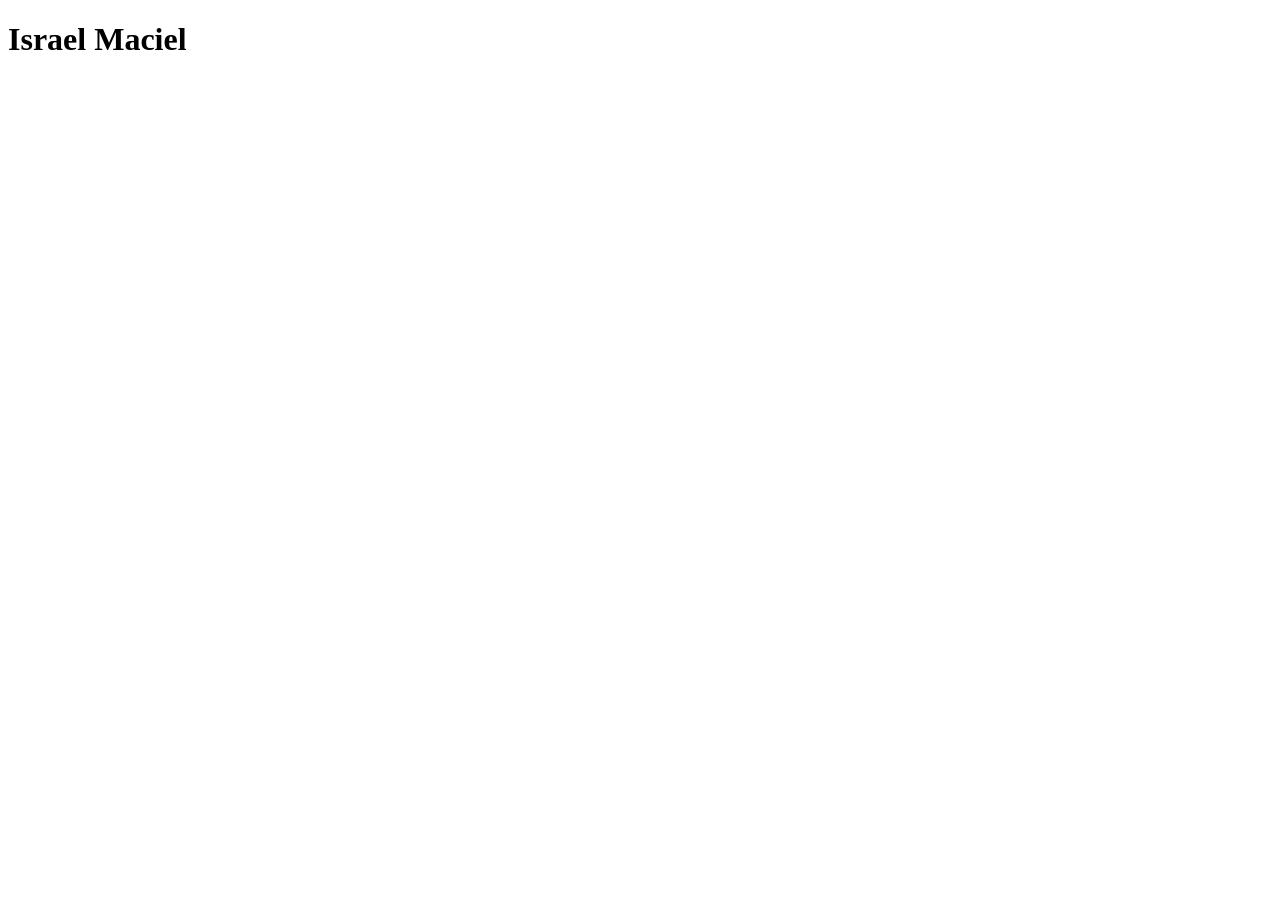
==== index.html @ b0d38db8 "inicial index.html" ====
<!DOCTYPE html>
<html lang="en">
<head>
    <meta charset="UTF-8">
    <meta name="viewport" content="width=, initial-scale=1.0">
    <title>Document</title>
</head>
<body>
    <h1>Israel Maciel</h1>
</body>
</html>
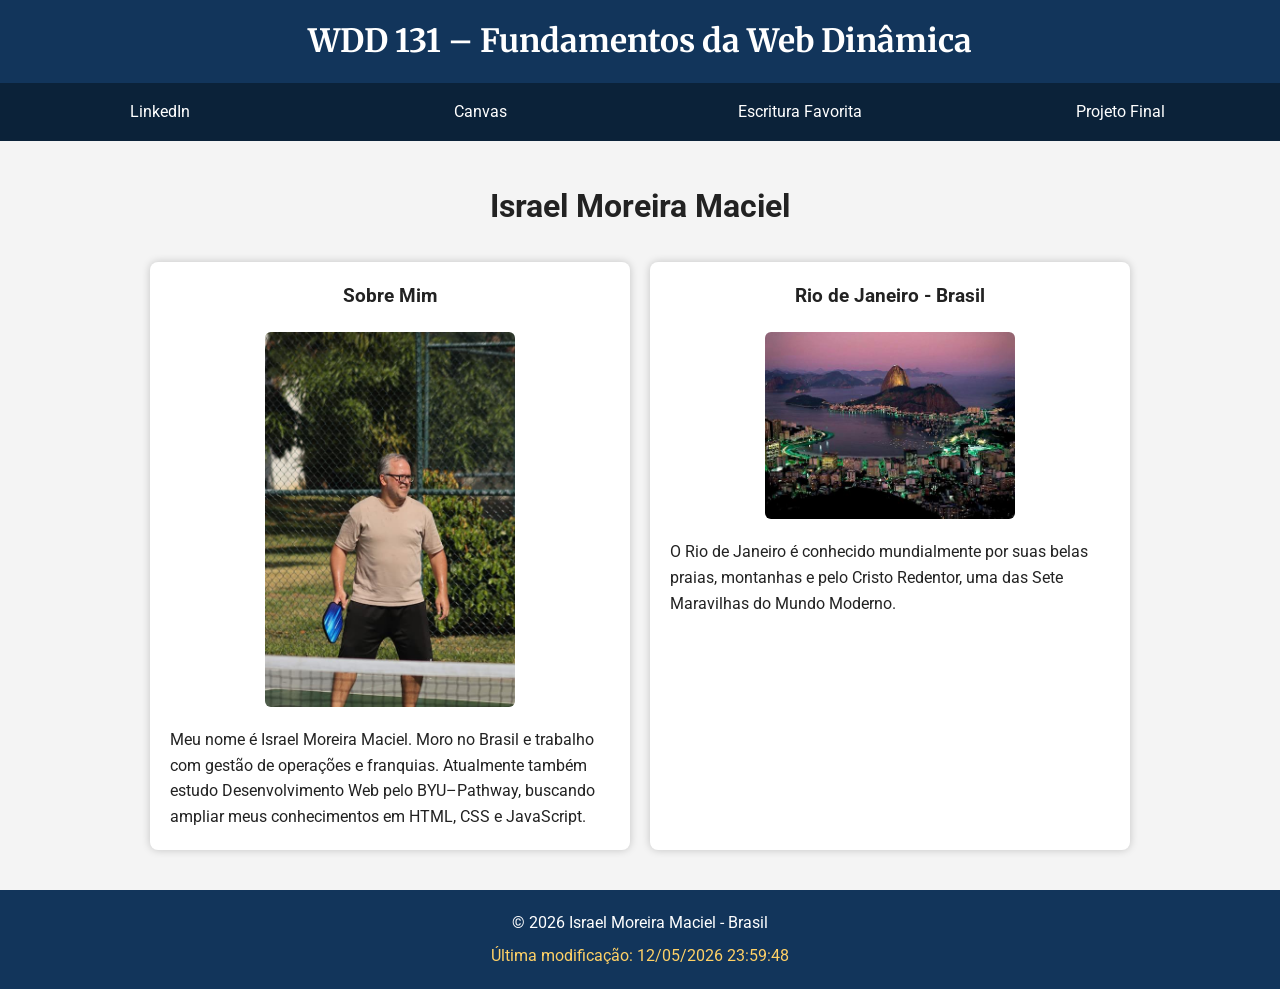
==== commit 26a83114: "semana 1" ====
--- a/index.html
+++ b/index.html
@@ -1,11 +1,108 @@
 <!DOCTYPE html>
-<html lang="en">
+<html lang="pt-BR">
+
 <head>
     <meta charset="UTF-8">
-    <meta name="viewport" content="width=, initial-scale=1.0">
-    <title>Document</title>
+    <meta name="viewport" content="width=device-width, initial-scale=1.0">
+
+    <title>WDD 131 – Fundamentos da Web Dinâmica - Israel Maciel</title>
+
+    <meta name="description"
+        content="WDD 131 – Fundamentos da Web Dinâmica. Israel Moreira Maciel. Página inicial do curso contendo informações pessoais, desenvolvimento web, HTML, CSS e JavaScript.">
+
+    <meta name="author" content="Israel Moreira Maciel">
+
+    <link rel="preconnect" href="https://fonts.googleapis.com">
+    <link rel="preconnect" href="https://fonts.gstatic.com" crossorigin>
+
+    <link href="https://fonts.googleapis.com/css2?family=Roboto:wght@400;700&family=Merriweather:wght@700&display=swap"
+        rel="stylesheet">
+
+    <link rel="stylesheet" href="estilos/base.css">
+
+    <script src="scripts/obterdatas.js" defer></script>
+
 </head>
+
 <body>
-    <h1>Israel Maciel</h1>
+
+<header>
+
+<h1>
+WDD 131 – Fundamentos da Web Dinâmica
+</h1>
+
+<nav>
+
+<a href="https://www.linkedin.com/" target="_blank" rel="noopener noreferrer">LinkedIn</a>
+
+<a href="https://byupw.instructure.com/" target="_blank" rel="noopener noreferrer">Canvas</a>
+
+<a href="https://www.churchofjesuschrist.org/study/scriptures/bofm/1-ne/3?lang=por&id=p7#p7" target="_blank" rel="noopener noreferrer">
+Escritura Favorita
+</a>
+
+<a href="projeto/projeto.html">Projeto Final</a>
+
+</nav>
+
+</header>
+
+<main>
+
+<h1>Israel Moreira Maciel</h1>
+
+<section class="card">
+
+<h3>Sobre Mim</h3>
+
+<img src="imagens/perfil.jpg"
+alt="Israel Maciel">
+
+<p>
+
+Meu nome é Israel Moreira Maciel.
+
+Moro no Brasil e trabalho com gestão de operações e franquias.
+
+Atualmente também estudo Desenvolvimento Web pelo BYU–Pathway, buscando ampliar meus conhecimentos em HTML, CSS e JavaScript.
+
+</p>
+
+</section>
+
+<section class="card">
+
+<h3>Rio de Janeiro - Brasil</h3>
+
+<img src="imagens/rio.jpg"
+alt="Rio de Janeiro">
+
+<p>
+
+O Rio de Janeiro é conhecido mundialmente por suas belas praias, montanhas e pelo Cristo Redentor, uma das Sete Maravilhas do Mundo Moderno.
+
+</p>
+
+</section>
+
+</main>
+
+<footer>
+
+<p>
+
+&copy;
+<span id="anoatual"></span>
+
+Israel Moreira Maciel - Brasil
+
+</p>
+
+<p id="ultimaModificacao"></p>
+
+</footer>
+
 </body>
+
 </html>
--- a/estilos/base.css
+++ b/estilos/base.css
@@ -0,0 +1,106 @@
+*{
+margin:0;
+padding:0;
+box-sizing:border-box;
+}
+
+body{
+font-family:Roboto,sans-serif;
+background:#f4f4f4;
+color:#222;
+line-height:1.6;
+}
+
+header{
+background:#12355b;
+color:white;
+}
+
+header h1{
+padding:1rem;
+text-align:center;
+font-family:Merriweather,serif;
+}
+
+header span{
+display:block;
+font-size:1rem;
+font-weight:400;
+}
+
+nav{
+display:flex;
+justify-content:space-around;
+background:#0b2239;
+align-items:center;
+}
+
+nav a{
+color:white;
+text-decoration:none;
+padding:1rem;
+flex:1;
+text-align:center;
+transition:.3s;
+}
+
+nav a:hover{
+background:#ffd166;
+color:#000;
+text-decoration:underline;
+}
+
+main{
+max-width:1000px;
+margin:30px auto;
+display:grid;
+grid-template-columns:1fr 1fr;
+gap:20px;
+padding:10px;
+}
+
+main h1{
+grid-column:1/3;
+text-align:center;
+margin-bottom:10px;
+}
+
+.card{
+background:white;
+border-radius:8px;
+box-shadow:0 0 8px rgba(0,0,0,.2);
+padding:20px;
+}
+
+.card h3{
+text-align:center;
+margin-bottom:20px;
+}
+
+.card img{
+display:block;
+margin:auto;
+width:250px;
+height:auto;
+border-radius:6px;
+margin-bottom:20px;
+max-width:100%;
+}
+
+.card p{
+margin-top:15px;
+}
+
+
+footer{
+margin-top:30px;
+background:#12355b;
+color:white;
+text-align:center;
+padding:20px;
+}
+
+#ultimaModificacao{
+color:#ffd166;
+margin-top:8px;
+}
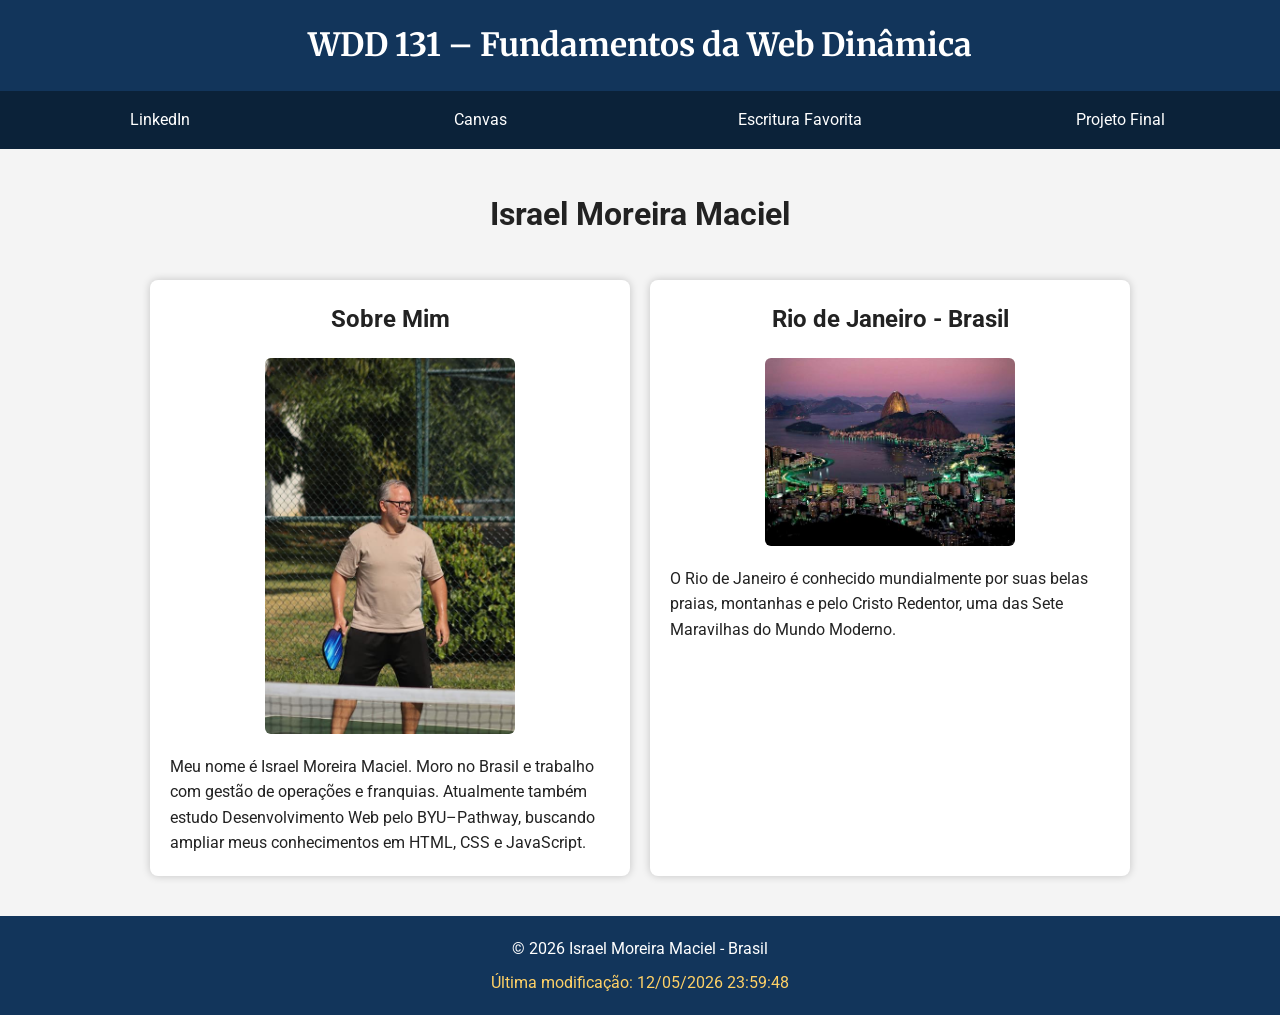
==== commit 141f3f52: "correcao semana 1" ====
--- a/index.html
+++ b/index.html
@@ -8,7 +8,7 @@
     <title>WDD 131 – Fundamentos da Web Dinâmica - Israel Maciel</title>
 
     <meta name="description"
-        content="WDD 131 – Fundamentos da Web Dinâmica. Israel Moreira Maciel. Página inicial do curso contendo informações pessoais, desenvolvimento web, HTML, CSS e JavaScript.">
+        content="WDD 131 – Fundamentos da Web Dinâmica. Israel Moreira Maciel. Página inicial sobre HTML, CSS e JavaScript.">
 
     <meta name="author" content="Israel Moreira Maciel">
 
@@ -28,9 +28,9 @@
 
 <header>
 
-<h1>
+<span id="course-title">
 WDD 131 – Fundamentos da Web Dinâmica
-</h1>
+</span>
 
 <nav>
 
@@ -54,10 +54,10 @@
 
 <section class="card">
 
-<h3>Sobre Mim</h3>
+<h2>Sobre Mim</h2>
 
 <img src="imagens/perfil.jpg"
-alt="Israel Maciel">
+alt="Fotografia de Israel Moreira Maciel">
 
 <p>
 
@@ -73,10 +73,10 @@
 
 <section class="card">
 
-<h3>Rio de Janeiro - Brasil</h3>
+<h2>Rio de Janeiro - Brasil</h2>
 
 <img src="imagens/rio.jpg"
-alt="Rio de Janeiro">
+alt="Vista do Rio de Janeiro">
 
 <p>
 
--- a/estilos/base.css
+++ b/estilos/base.css
@@ -14,18 +14,6 @@
 header{
 background:#12355b;
 color:white;
-}
-
-header h1{
-padding:1rem;
-text-align:center;
-font-family:Merriweather,serif;
-}
-
-header span{
-display:block;
-font-size:1rem;
-font-weight:400;
 }
 
 nav{
@@ -62,7 +50,8 @@
 main h1{
 grid-column:1/3;
 text-align:center;
-margin-bottom:10px;
+margin-bottom:20px;
+font-size:2rem;
 }
 
 .card{
@@ -72,7 +61,7 @@
 padding:20px;
 }
 
-.card h3{
+.card h2{
 text-align:center;
 margin-bottom:20px;
 }
@@ -100,6 +89,17 @@
 padding:20px;
 }
 
+#course-title{
+display:block;
+padding:20px;
+text-align:center;
+font-family:Merriweather,serif;
+font-size:2rem;
+font-weight:bold;
+background:#12355b;
+color:white;
+}
+
 #ultimaModificacao{
 color:#ffd166;
 margin-top:8px;
